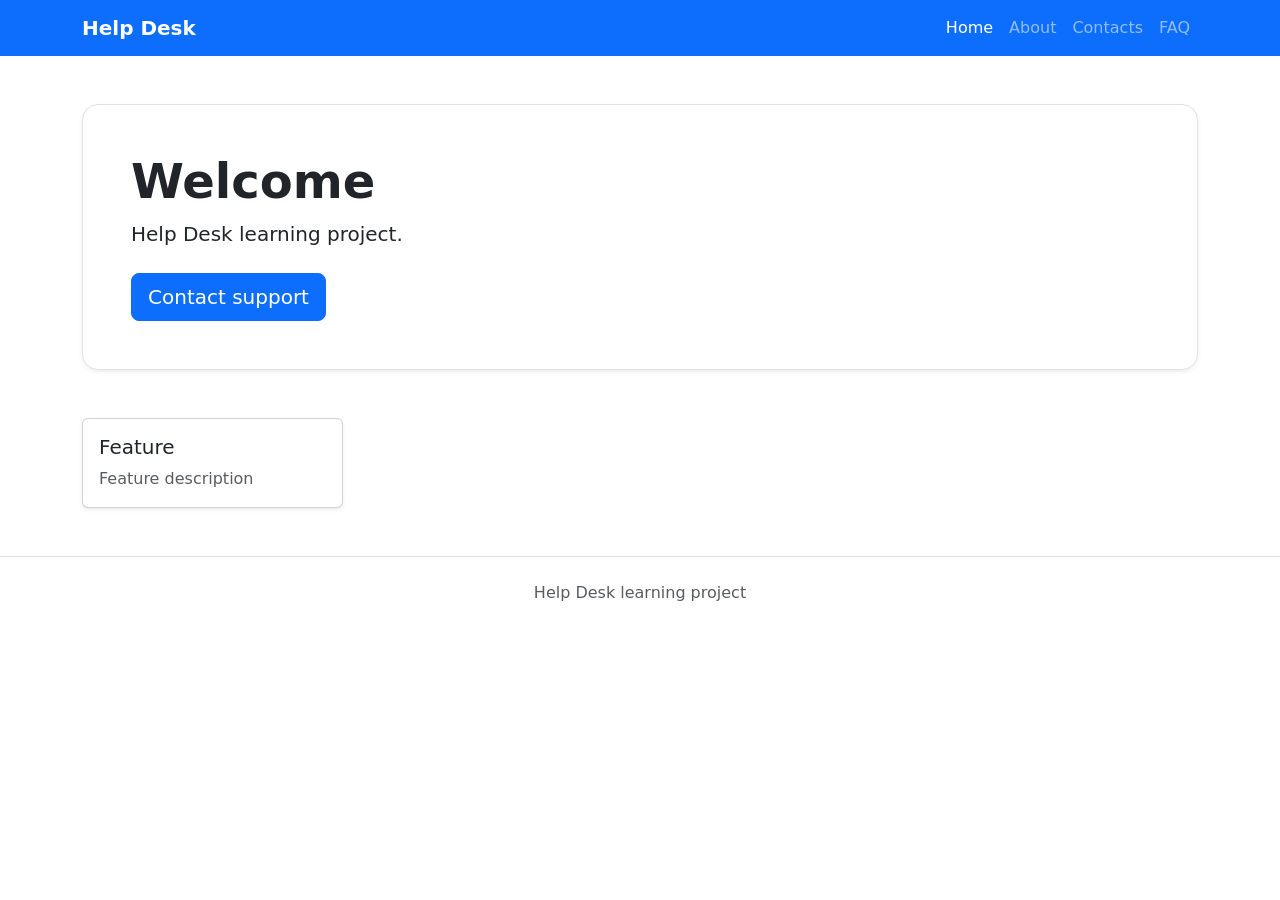
==== src/main/resources/templates/index.html @ 93ade0fc "Initial commit: Help Desk project" ====
<!doctype html>
<html lang="ru" xmlns:th="http://www.thymeleaf.org">
<head>
    <meta charset="UTF-8">
    <meta name="viewport" content="width=device-width, initial-scale=1">
    <title th:text="${pageTitle}">Help Desk</title>
    <link
            href="https://cdn.jsdelivr.net/npm/bootstrap@5.3.8/dist/css/bootstrap.min.css"
            rel="stylesheet">
    <link rel="stylesheet" th:href="@{/css/style.css}">
</head>
<body>
<nav class="navbar navbar-expand-lg navbar-dark bg-primary">
    <div class="container">
        <a class="navbar-brand fw-bold" th:href="@{/}" th:text="${brand}">Help Desk</a>
        <div class="navbar-nav">
            <a class="nav-link active" th:href="@{/}" th:text="${navHome}">Home</a>
            <a class="nav-link" th:href="@{/about}" th:text="${navAbout}">About</a>
            <a class="nav-link" th:href="@{/contacts}" th:text="${navContacts}">Contacts</a>
            <a class="nav-link" th:href="@{/faq}" th:text="${navFaq}">FAQ</a>
        </div>
    </div>
</nav>

<main class="container py-5">
    <section class="hero-card p-5 rounded-4 border shadow-sm">
        <h1 class="display-5 fw-bold" th:text="${welcomeMessage}">
            Welcome
        </h1>
        <p class="lead mb-4" th:text="${leadText}">
            Help Desk learning project.
        </p>
        <a class="btn btn-primary btn-lg" th:href="@{/contacts}" th:text="${contactButtonText}">
            Contact support
        </a>
    </section>

    <section class="row g-4 mt-4">
        <div class="col-md-3" th:each="feature : ${features}">
            <div class="card h-100 shadow-sm">
                <div class="card-body">
                    <h2 class="h5" th:text="${feature}">Feature</h2>
                    <p class="card-text text-muted" th:text="${featureDescription}">
                        Feature description
                    </p>
                </div>
            </div>
        </div>
    </section>
</main>

<footer class="footer py-4 border-top">
    <div class="container text-center text-muted" th:text="${footerText}">
        Help Desk learning project
    </div>
</footer>
<script
        src="https://cdn.jsdelivr.net/npm/bootstrap@5.3.8/dist/js/bootstrap.bundle.min.js">
</script>
</body>
</html>
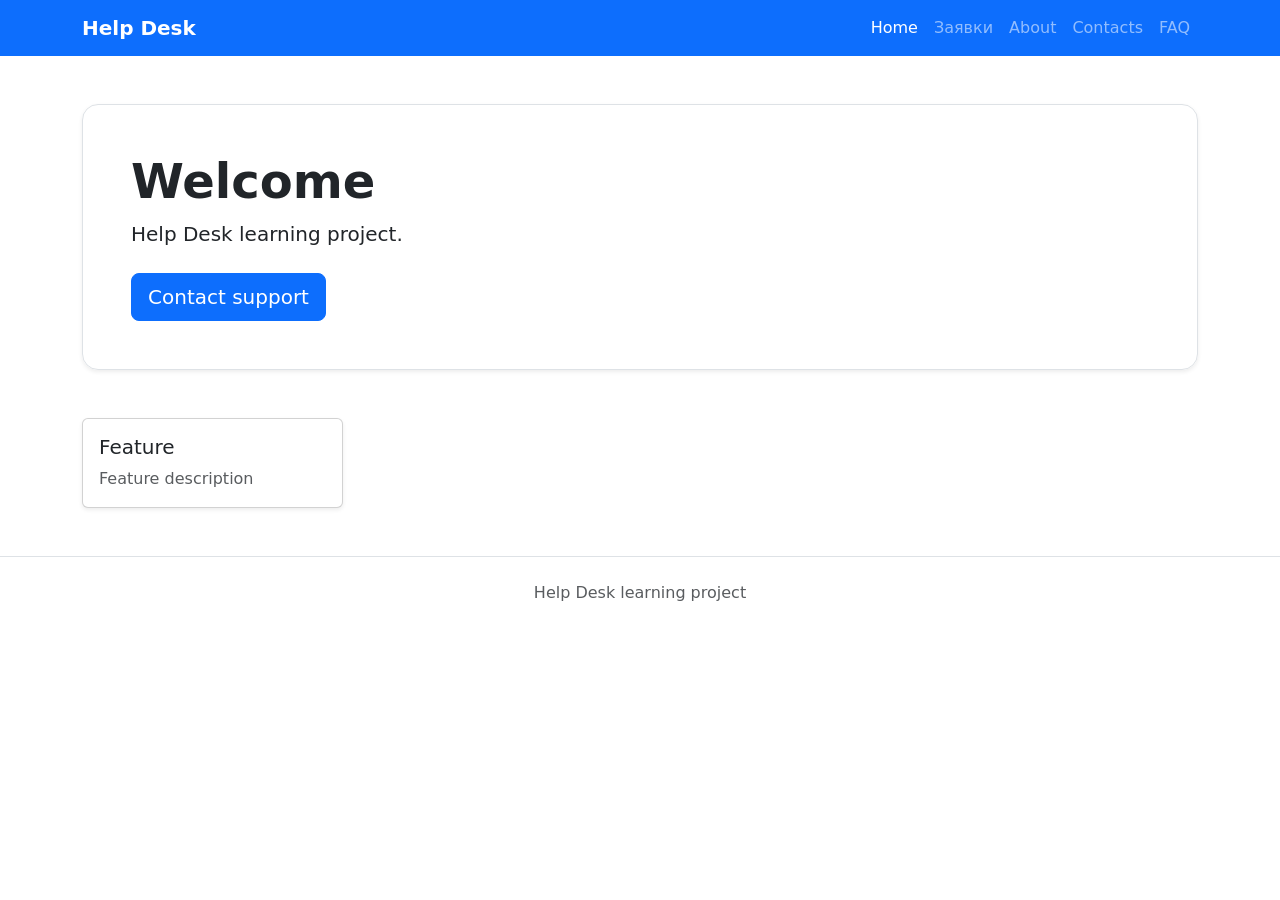
==== commit c59e51d6: "Add Ticket entity and H2 database" ====
--- a/src/main/resources/templates/index.html
+++ b/src/main/resources/templates/index.html
@@ -15,6 +15,7 @@
         <a class="navbar-brand fw-bold" th:href="@{/}" th:text="${brand}">Help Desk</a>
         <div class="navbar-nav">
             <a class="nav-link active" th:href="@{/}" th:text="${navHome}">Home</a>
+            <a class="nav-link" th:href="@{/tickets}">Заявки</a>
             <a class="nav-link" th:href="@{/about}" th:text="${navAbout}">About</a>
             <a class="nav-link" th:href="@{/contacts}" th:text="${navContacts}">Contacts</a>
             <a class="nav-link" th:href="@{/faq}" th:text="${navFaq}">FAQ</a>
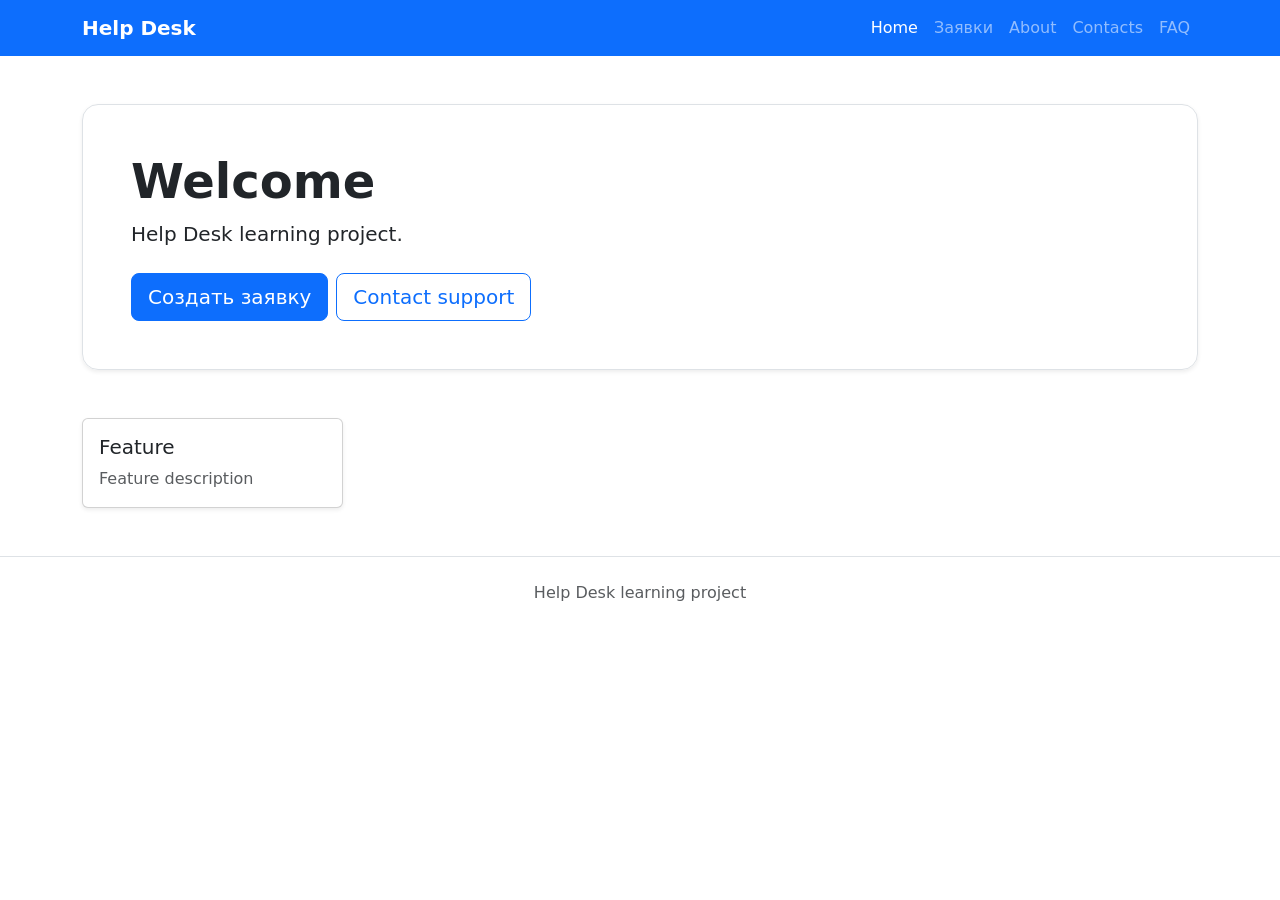
==== commit 91b0f3a1: "Module 4: add ticket creation form and service layer" ====
--- a/src/main/resources/templates/index.html
+++ b/src/main/resources/templates/index.html
@@ -31,9 +31,14 @@
         <p class="lead mb-4" th:text="${leadText}">
             Help Desk learning project.
         </p>
-        <a class="btn btn-primary btn-lg" th:href="@{/contacts}" th:text="${contactButtonText}">
-            Contact support
-        </a>
+        <div class="d-flex flex-wrap gap-2">
+            <a class="btn btn-primary btn-lg" th:href="@{/tickets/new}">
+                Создать заявку
+            </a>
+            <a class="btn btn-outline-primary btn-lg" th:href="@{/contacts}" th:text="${contactButtonText}">
+                Contact support
+            </a>
+        </div>
     </section>
 
     <section class="row g-4 mt-4">
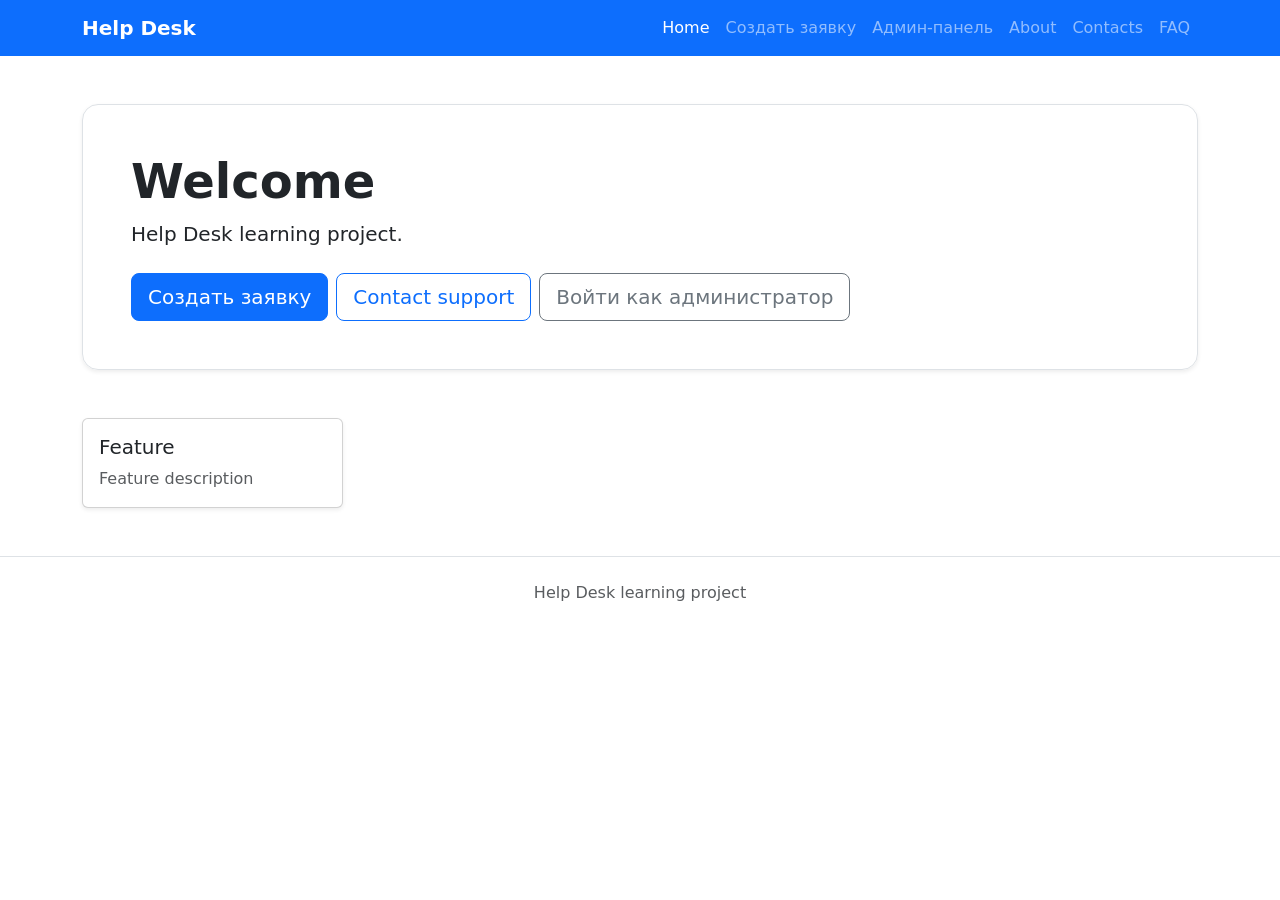
==== commit 22476396: "Add Spring Security admin area" ====
--- a/src/main/resources/templates/index.html
+++ b/src/main/resources/templates/index.html
@@ -15,7 +15,8 @@
         <a class="navbar-brand fw-bold" th:href="@{/}" th:text="${brand}">Help Desk</a>
         <div class="navbar-nav">
             <a class="nav-link active" th:href="@{/}" th:text="${navHome}">Home</a>
-            <a class="nav-link" th:href="@{/tickets}">Заявки</a>
+            <a class="nav-link" th:href="@{/tickets/new}">Создать заявку</a>
+            <a class="nav-link" th:href="@{/admin/tickets}">Админ-панель</a>
             <a class="nav-link" th:href="@{/about}" th:text="${navAbout}">About</a>
             <a class="nav-link" th:href="@{/contacts}" th:text="${navContacts}">Contacts</a>
             <a class="nav-link" th:href="@{/faq}" th:text="${navFaq}">FAQ</a>
@@ -37,6 +38,9 @@
             </a>
             <a class="btn btn-outline-primary btn-lg" th:href="@{/contacts}" th:text="${contactButtonText}">
                 Contact support
+            </a>
+            <a class="btn btn-outline-secondary btn-lg" th:href="@{/login}">
+                Войти как администратор
             </a>
         </div>
     </section>
